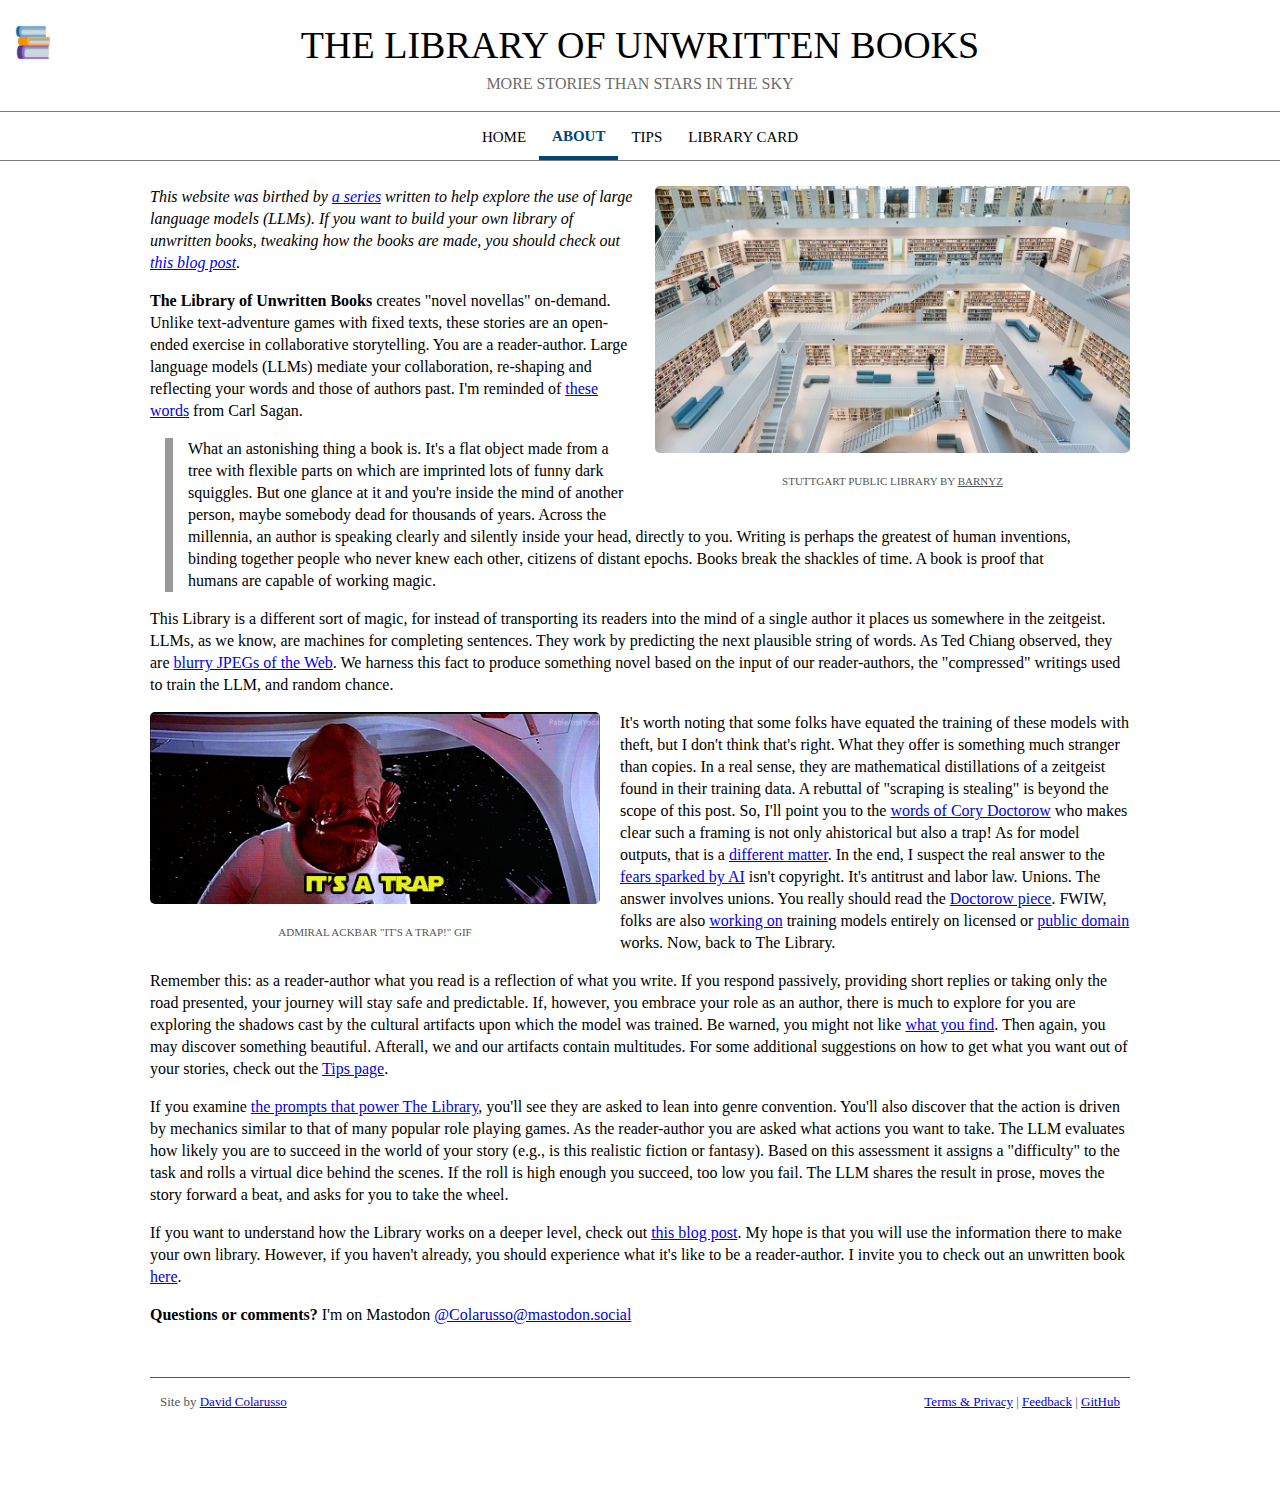
==== about/index.html @ 9336d54f "prompt updates" ====
<!DOCTYPE html>
<HTML><HEAD>

  <!-- Set base for this page equal to domain root -->
  <base href="../">

<!-- Page-specific metadata -->
<title>About | The Library of Unwritten Books</title>
<meta property="og:type" content="website"/>
<meta property="og:title" content="About | The Library of Unwritten Books"/>
<meta property="og:description" content=" The Library of Unwritten Books creates &quot;novel novellas&quot; on-demand. Unlike text-adventure games with fixed texts, these stories are an open-ended exercise in collaborative storytelling. You are a reader-author. Large language models (LLMs) mediate your collaboration, re-shaping and reflecting your words and those of authors past. I'm reminded of these words from Carl Sagan.

What an astonishing thing a book is. It's a flat object made from a tree with flexible parts on which are imprinted lots of funny dark squiggles. But one glance at it and you're inside the mind of another person, maybe somebody dead for thousands of years. Across the millennia, an author is speaking clearly and silently inside your head, directly to you. Writing is perhaps the greatest of human inventions, binding together people who never knew each other, citizens of distant epochs. Books break the shackles of time. A book is proof that humans are capable of working magic.  "/>
<meta property="og:image" content="http://www.davidcolarusso.com/images/50-days/library.png"/>
<meta property="og:image:width" content="1024" />
<meta property="og:image:height" content="576" />

<!-- Global site tag (gtag.js) - Google Analytics -->
<script async src="https://www.googletagmanager.com/gtag/js?id=G-9L150R8REY"></script>
<script>
  window.dataLayer = window.dataLayer || [];
  function gtag(){dataLayer.push(arguments);}
  gtag('js', new Date());
  gtag('config', 'G-9L150R8REY');
</script>

<!-- Metadata for mobile -->
<meta http-equiv="Content-type" content="text/html;charset=UTF-8"/>
<meta name="viewport" content="width=device-width, initial-scale=1.0, user-scalable=0" />
<meta name="apple-mobile-web-app-capable" content="no" />
<link rel="apple-touch-icon" href="images/home_icon.png"/>

<!-- JS & style -->
<link rel="shortcut icon" type="image/x-icon" href="favicon.ico">
<link rel="stylesheet" type="text/css" href="css/style.css?v=2024-05-22">
<script src="js/functions.js?v=2024-05-22"></script>

<!-- AddToAny -->
<script>
  var a2a_config = a2a_config || {};
  a2a_config.num_services = 10;
  a2a_config.show_title = 1;
</script>
<script async src="https://static.addtoany.com/menu/page.js" onerror="share.innerHTML='';"></script>

</HEAD>
<BODY BGCOLOR="#ffffff" BACKGROUND="" MARGINWIDTH="0" MARGINHEIGHT="0">

<!-- Message Banner -->
<div id="msg_bar" style="display:none;"></div>

<!-- Title and share -->
<div class="title_bar">
  <div class="home">
    <a href="./" tabindex="1"><img src="images/home.png" class="home_btn"></a>
  </div>  
  <div id="share">
      <div class="a2a_kit a2a_kit_size_32 a2a_default_style" data-a2a-url="https://libraryofunwrittenbooks.org/about/" data-a2a-title="About | The Library of Unwritten Books">
        <a class="a2a_button_mastodon"></a>
        <a class="a2a_dd" href="https://www.addtoany.com/share"></a>
      </div>
  </div>
  <span id="title"><a href="./" class="title_home">The Library of Unwritten Books</a></span>
  <div id="subtitle">More stories than stars in the sky</div>
</div>

<!-- Menu -->
<div class="menu_bar">
  <a href="." class="menu_item">Home</a>
  <a href="about/" class="menu_item choosen">About</a>
  <a href="tips/" class="menu_item">Tips</a>
  <a href="card/" class="menu_item">Library Card</a>
</div>

<div class="content">
<!-- START PAGE CONTENT -->
<div id="page">

  <div class="featured_img_right">
    <a href="images/library.png"><img src="images/library.png" ALT="Stuttgart public library" class="list_img_file"/></a>
    <div class="caption">
      Stuttgart Public Library by <a href="https://www.flickr.com/photos/75487768@N04/51252814218/in/photostream/" target="_blank" class="captionlnk">barnyz</a>
    </div>
  </div>

  <p>
    <i>This website was birthed by <a href="https://sadlynothavocdinosaur.com/posts/50-days-of-lit-prompts/" target="_blank">a series</a> written to help explore the use of large language models (LLMs). If you want to build your own library of unwritten books, tweaking how the books are made, you should check out <a href="https://sadlynothavocdinosaur.com/posts/unwritten/" target="_blank">this blog post</a>.</i>
  </p>

  <p>
    <b>The Library of Unwritten Books</b> creates "novel novellas" on-demand. Unlike text-adventure games with fixed texts, these stories are an open-ended exercise in collaborative storytelling. You are a reader-author. Large language models (LLMs) mediate your collaboration, re-shaping and reflecting your words and those of authors past.  I'm reminded of <a href="https://www.youtube.com/watch?v=2dStjjuqM4M" target="_blank">these words</a> from Carl Sagan.
  </p>

  <blockquote>
    What an astonishing thing a book is. It's a flat object made from a tree with flexible parts on which are imprinted lots of funny dark squiggles. But one glance at it and you're inside the mind of another person, maybe somebody dead for thousands of years. Across the millennia, an author is speaking clearly and silently inside your head, directly to you. Writing is perhaps the greatest of human inventions, binding together people who never knew each other, citizens of distant epochs. Books break the shackles of time. A book is proof that humans are capable of working magic.
  </blockquote>

  <p>
    This Library is a different sort of magic, for instead of transporting its readers into the mind of a single author it places us somewhere in the zeitgeist. LLMs, as we know, are machines for completing sentences. They work by predicting the next plausible string of words. As Ted Chiang observed, they are <a href="https://www.newyorker.com/tech/annals-of-technology/chatgpt-is-a-blurry-jpeg-of-the-web" target="_blank">blurry JPEGs of the Web</a>. We harness this fact to produce something novel based on the input of our reader-authors, the "compressed" writings used to train the LLM, and random chance.
  </p>

  <div class="featured_img">
    <a href="images/itsatrap.gif"><img src="images/itsatrap.gif" alt="Admiral Ackbar ''It's a trap!'' GIF" class="list_img_file"></a>
    <div class="caption">
      Admiral Ackbar "It's a trap!" GIF
    </div>
  </div>

  <p>
    It's worth noting that some folks have equated the training of these models with theft, but I don't think that's right. What they offer is something much stranger than copies. In a real sense, they are mathematical distillations of a zeitgeist found in their training data. A rebuttal of "scraping is stealing" is beyond the scope of this post. So, I'll point you to the <a href="https://pluralistic.net/2024/03/13/hey-look-over-there/#lets-you-and-he-fight" target="_blank">words of Cory Doctorow</a> who makes clear such a framing is not only ahistorical but also a trap! As for model outputs, that is a <a href="https://www.techdirt.com/2024/01/05/copyright-liability-on-llms-should-mostly-fall-on-the-prompter-not-the-service/" target="_blank">different matter</a>. In the end, I suspect the real answer to the <a href="https://www.newyorker.com/science/annals-of-artificial-intelligence/will-ai-become-the-new-mckinsey" target="_blank">fears sparked by AI</a> isn't copyright. It's antitrust and labor law. Unions. The answer involves unions. You really should read the <a href="https://pluralistic.net/2024/03/13/hey-look-over-there/#lets-you-and-he-fight" target="_blank">Doctorow piece</a>. FWIW, folks are also <a href="https://venturebeat.com/ai/the-first-fairly-trained-ai-large-language-model-is-here/" target="_blank">working on</a> training models entirely on licensed or <a href="https://huggingface.co/blog/Pclanglais/common-corpus" target="_blank">public domain</a> works. Now, back to The Library.
  </p>

  <p>
    Remember this: as a reader-author what you read is a reflection of what you write. If you respond passively, providing short replies or taking only the road presented, your journey will stay safe and predictable. If, however, you embrace your role as an author, there is much to explore for you are exploring the shadows cast by the cultural artifacts upon which the model was trained. Be warned, you might not like <a href="https://dl.acm.org/doi/10.1145/3442188.3445922" target="_blank">what you find</a>. Then again, you may discover something beautiful. Afterall, we and our artifacts contain multitudes. For some additional suggestions on how to get what you want out of your stories, check out the <a href="tips/">Tips page</a>.
  </p>
  <p>
    If you examine <a href="https://sadlynothavocdinosaur.com/posts/unwritten/#template" target="_blank">the prompts that power The Library</a>, you'll see they are asked to lean into genre convention. You'll also discover that the action is driven by mechanics similar to that of many popular role playing games. As the reader-author you are asked what actions you want to take. The LLM evaluates how likely you are to succeed in the world of your story (e.g., is this realistic fiction or fantasy). Based on this assessment it assigns a "difficulty" to the task and rolls a virtual dice behind the scenes. If the roll is high enough you succeed, too low you fail. The LLM shares the result in prose, moves the story forward a beat, and asks for you to take the wheel.
  </p>
  <p>
    If you want to understand how the Library works on a deeper level, check out <a href="https://sadlynothavocdinosaur.com/posts/unwritten/" target="_blank">this blog post</a>. My hope is that you will use the information there to make your own library. However, if you haven't already, you should experience what it's like to be a reader-author. I invite you to check out an unwritten book <a href=".">here</a>. 
  </p>
  <p>
    <b>Questions or comments?</b> I'm on Mastodon <a href="https://mastodon.social/@Colarusso" target="_blank">@Colarusso@mastodon.social</a>
  </p>
</div>

<!-- END PAGE CONTENT -->
<div class="footer">
  <span class="footer_links">
    <a href="./terms-et-al/">Terms &amp; Privacy</a> 
    | <a href="https://github.com/colarusso/library-of-unwritten-books/issues" target="_blank">Feedback</a> 
    | <a href="https://github.com/colarusso/library-of-unwritten-books" target="_blank">GitHub</a>
  </span>
  <span class="byline">Site by <a href="https://mastodon.social/@Colarusso" target="_blank">David Colarusso</a></span>
</div>
</div>

</BODY></HTML>
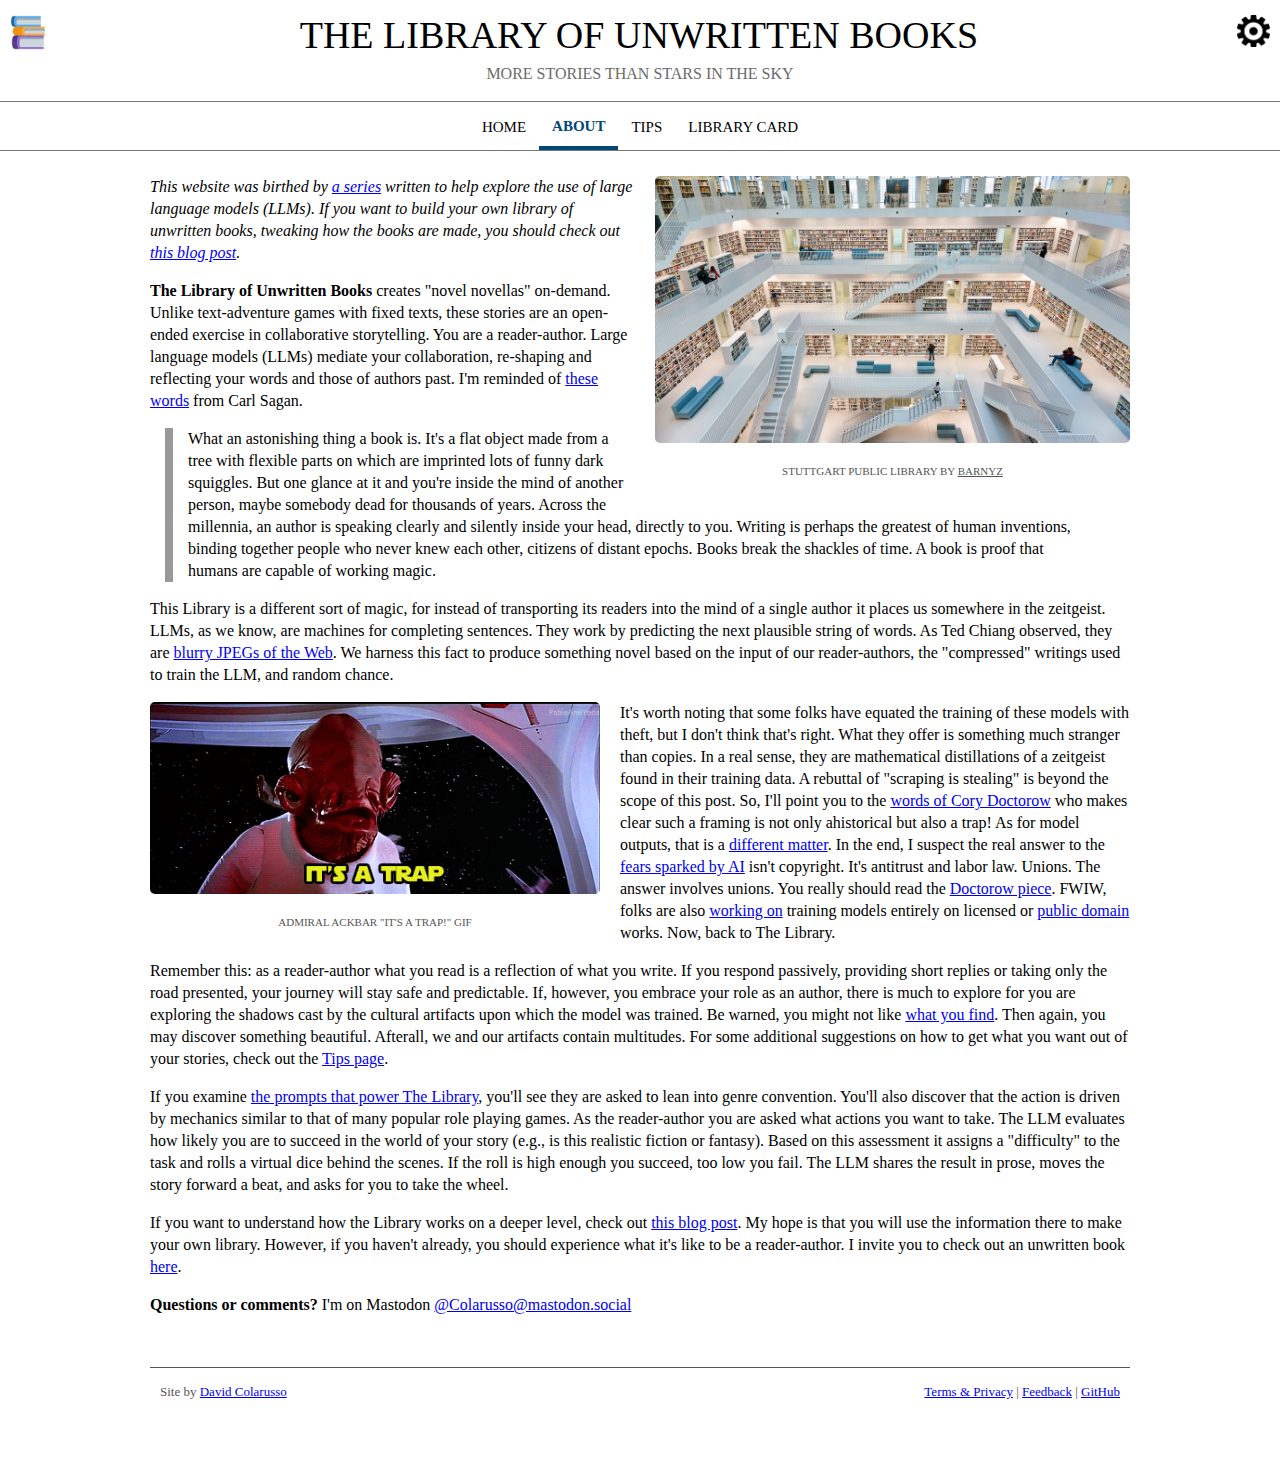
==== commit 492d02ab: "improvements to tts, including variable reading speeds" ====
--- a/about/index.html
+++ b/about/index.html
@@ -54,9 +54,11 @@
   <div class="home">
     <a href="./" tabindex="1"><img src="images/home.png" class="home_btn"></a>
   </div>  
+  <div class="settings">
+    <a href="settings/"><img src="images/settings.png" class="settings_btn"></a>
+  </div>
   <div id="share">
       <div class="a2a_kit a2a_kit_size_32 a2a_default_style" data-a2a-url="https://libraryofunwrittenbooks.org/about/" data-a2a-title="About | The Library of Unwritten Books">
-        <a class="a2a_button_mastodon"></a>
         <a class="a2a_dd" href="https://www.addtoany.com/share"></a>
       </div>
   </div>
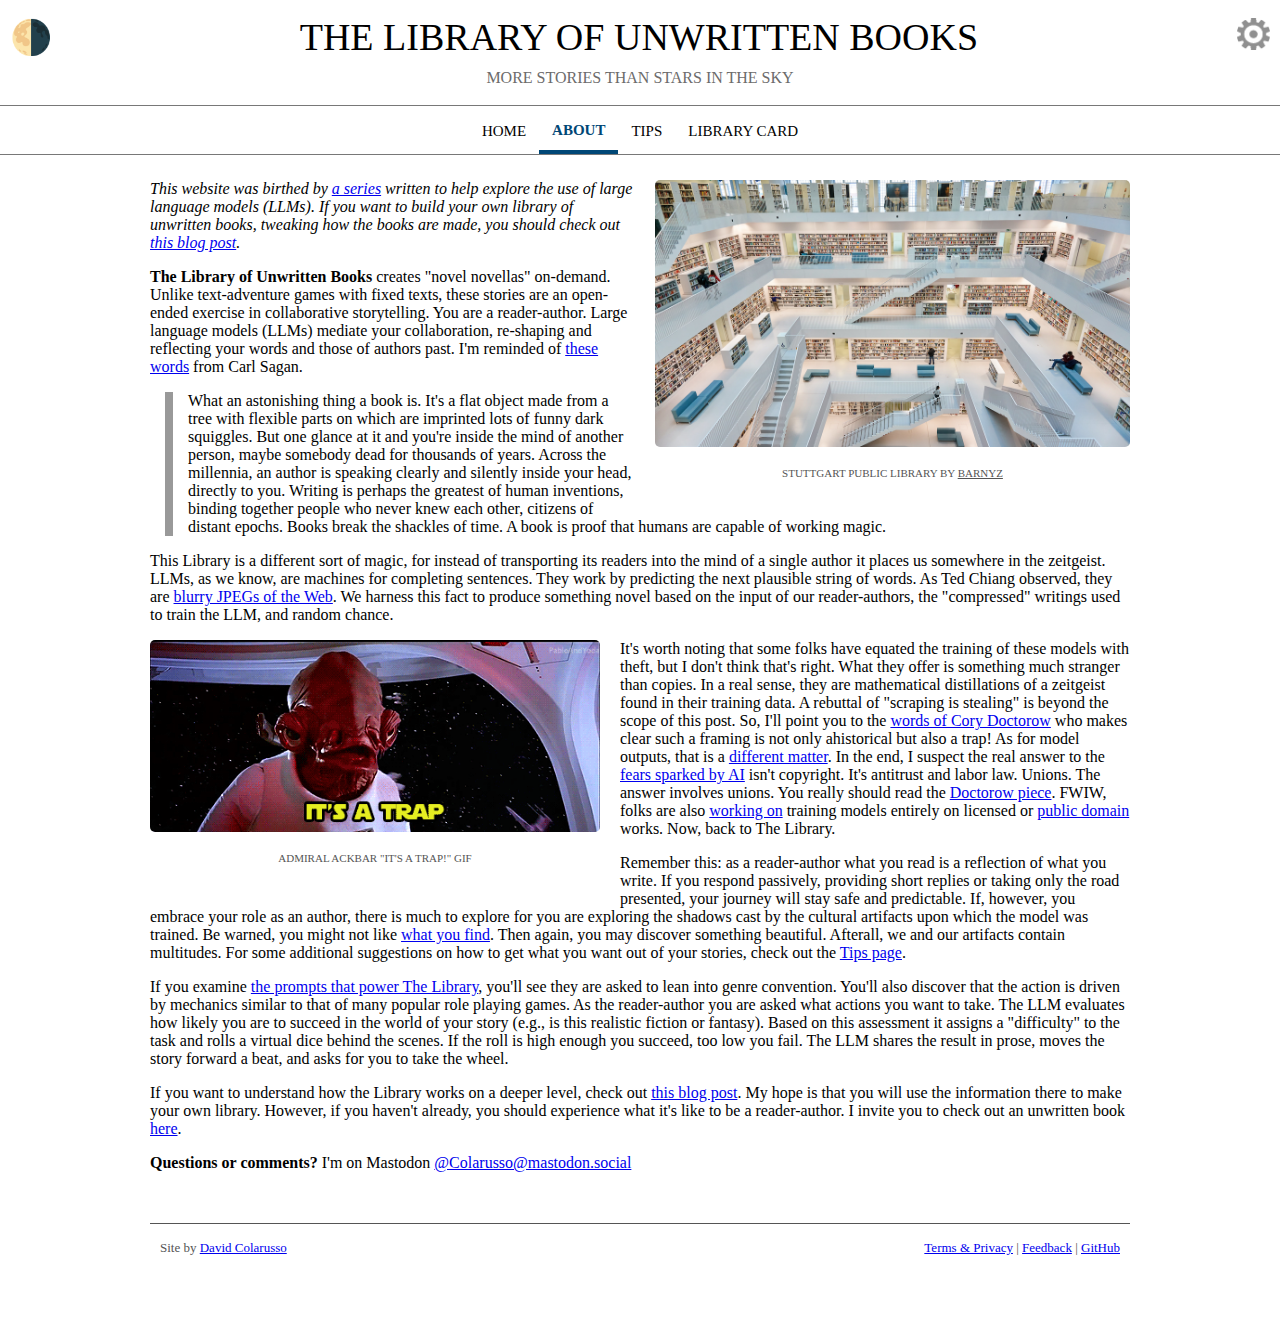
==== commit 53fd7b09: "added dark mode" ====
--- a/about/index.html
+++ b/about/index.html
@@ -52,17 +52,17 @@
 <!-- Title and share -->
 <div class="title_bar">
   <div class="home">
-    <a href="./" tabindex="1"><img src="images/home.png" class="home_btn"></a>
+    <a href="javascrip:void('')" tabindex="1" id="toggle-mode">🌗</a>
   </div>  
   <div class="settings">
-    <a href="settings/"><img src="images/settings.png" class="settings_btn"></a>
+    <a href="settings/" tabindex="4"><img src="images/settings.png" class="settings_btn"></a>
   </div>
   <div id="share">
       <div class="a2a_kit a2a_kit_size_32 a2a_default_style" data-a2a-url="https://libraryofunwrittenbooks.org/about/" data-a2a-title="About | The Library of Unwritten Books">
-        <a class="a2a_dd" href="https://www.addtoany.com/share"></a>
+        <a class="a2a_dd" tabindex="3" href="https://www.addtoany.com/share"></a>
       </div>
   </div>
-  <span id="title"><a href="./" class="title_home">The Library of Unwritten Books</a></span>
+  <span id="title"><a href="./"  tabindex="2" class="title_home">The Library of Unwritten Books</a></span>
   <div id="subtitle">More stories than stars in the sky</div>
 </div>
 
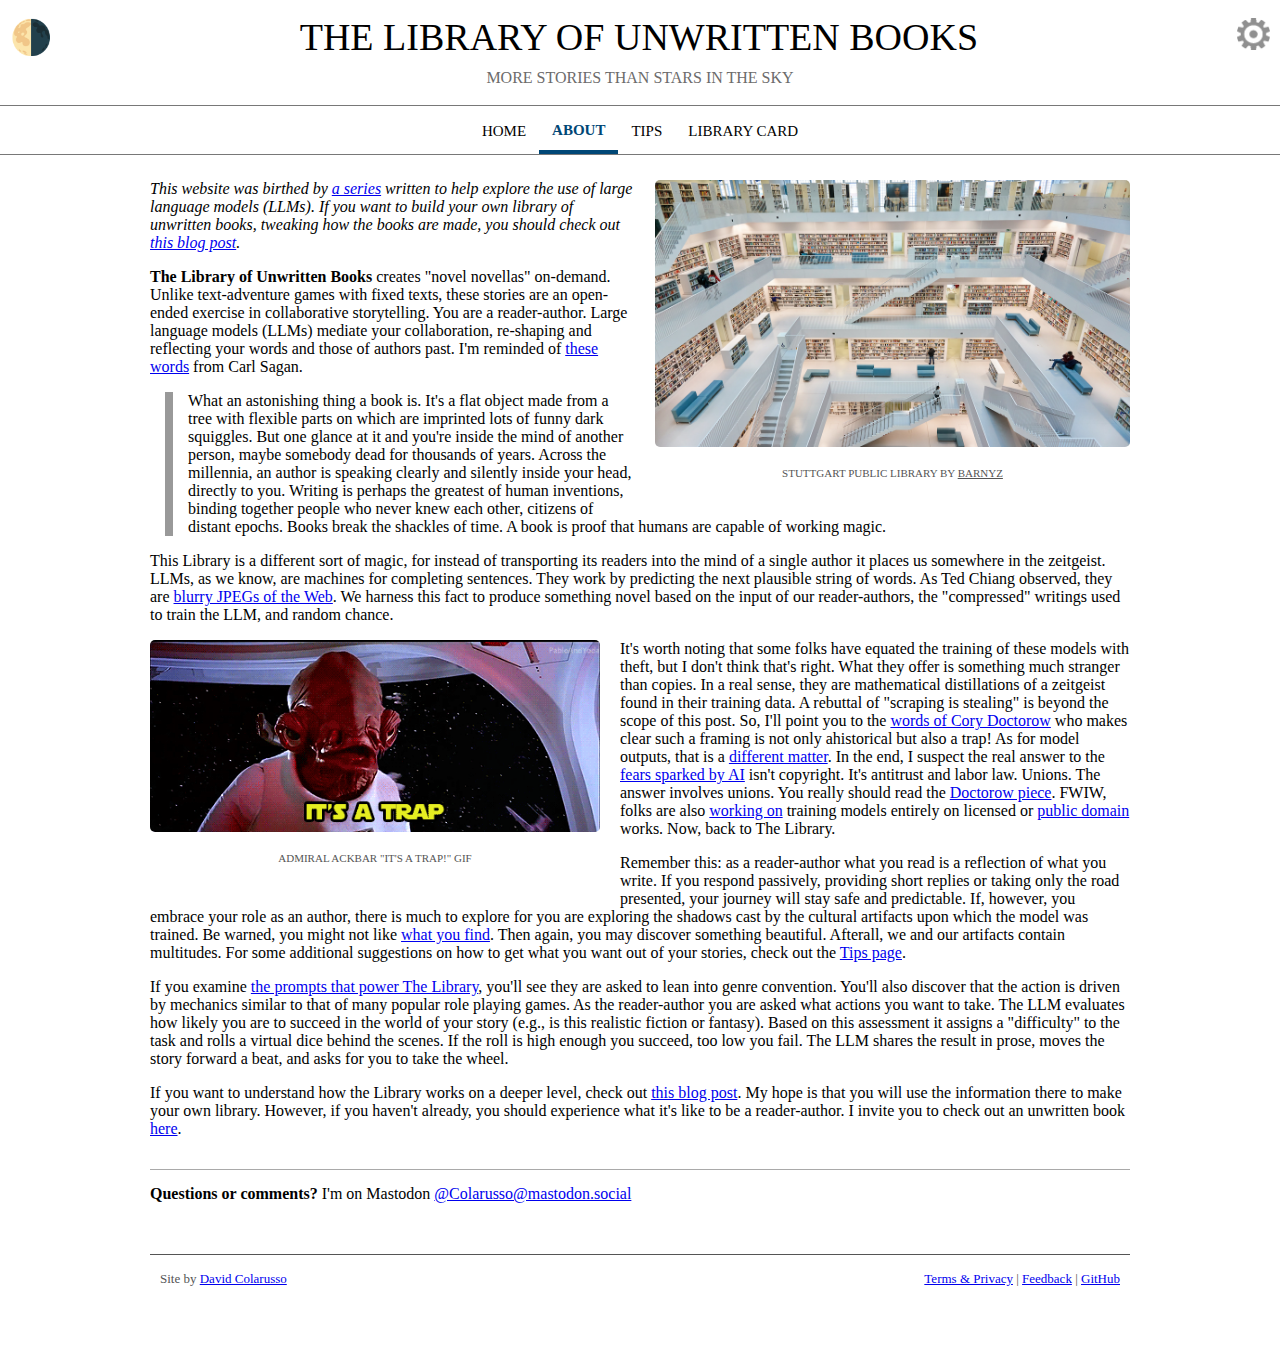
==== commit 2f950bd2: "tweaked links to mastodon" ====
--- a/about/index.html
+++ b/about/index.html
@@ -32,8 +32,8 @@
 
 <!-- JS & style -->
 <link rel="shortcut icon" type="image/x-icon" href="favicon.ico">
-<link rel="stylesheet" type="text/css" href="css/style.css?v=2024-05-22">
-<script src="js/functions.js?v=2024-05-22"></script>
+<link rel="stylesheet" type="text/css" href="css/style.css?v=2024-07-21">
+<script src="js/functions.js?v=2024-07-21"></script>
 
 <!-- AddToAny -->
 <script>
@@ -52,7 +52,7 @@
 <!-- Title and share -->
 <div class="title_bar">
   <div class="home">
-    <a href="javascrip:void('')" tabindex="1" id="toggle-mode">🌗</a>
+    <a href="javascript:void('')" tabindex="1" id="toggle-mode">🌗</a>
   </div>  
   <div class="settings">
     <a href="settings/" tabindex="4"><img src="images/settings.png" class="settings_btn"></a>
@@ -121,6 +121,8 @@
   <p>
     If you want to understand how the Library works on a deeper level, check out <a href="https://sadlynothavocdinosaur.com/posts/unwritten/" target="_blank">this blog post</a>. My hope is that you will use the information there to make your own library. However, if you haven't already, you should experience what it's like to be a reader-author. I invite you to check out an unwritten book <a href=".">here</a>. 
   </p>
+
+  <hr>
   <p>
     <b>Questions or comments?</b> I'm on Mastodon <a href="https://mastodon.social/@Colarusso" target="_blank">@Colarusso@mastodon.social</a>
   </p>
